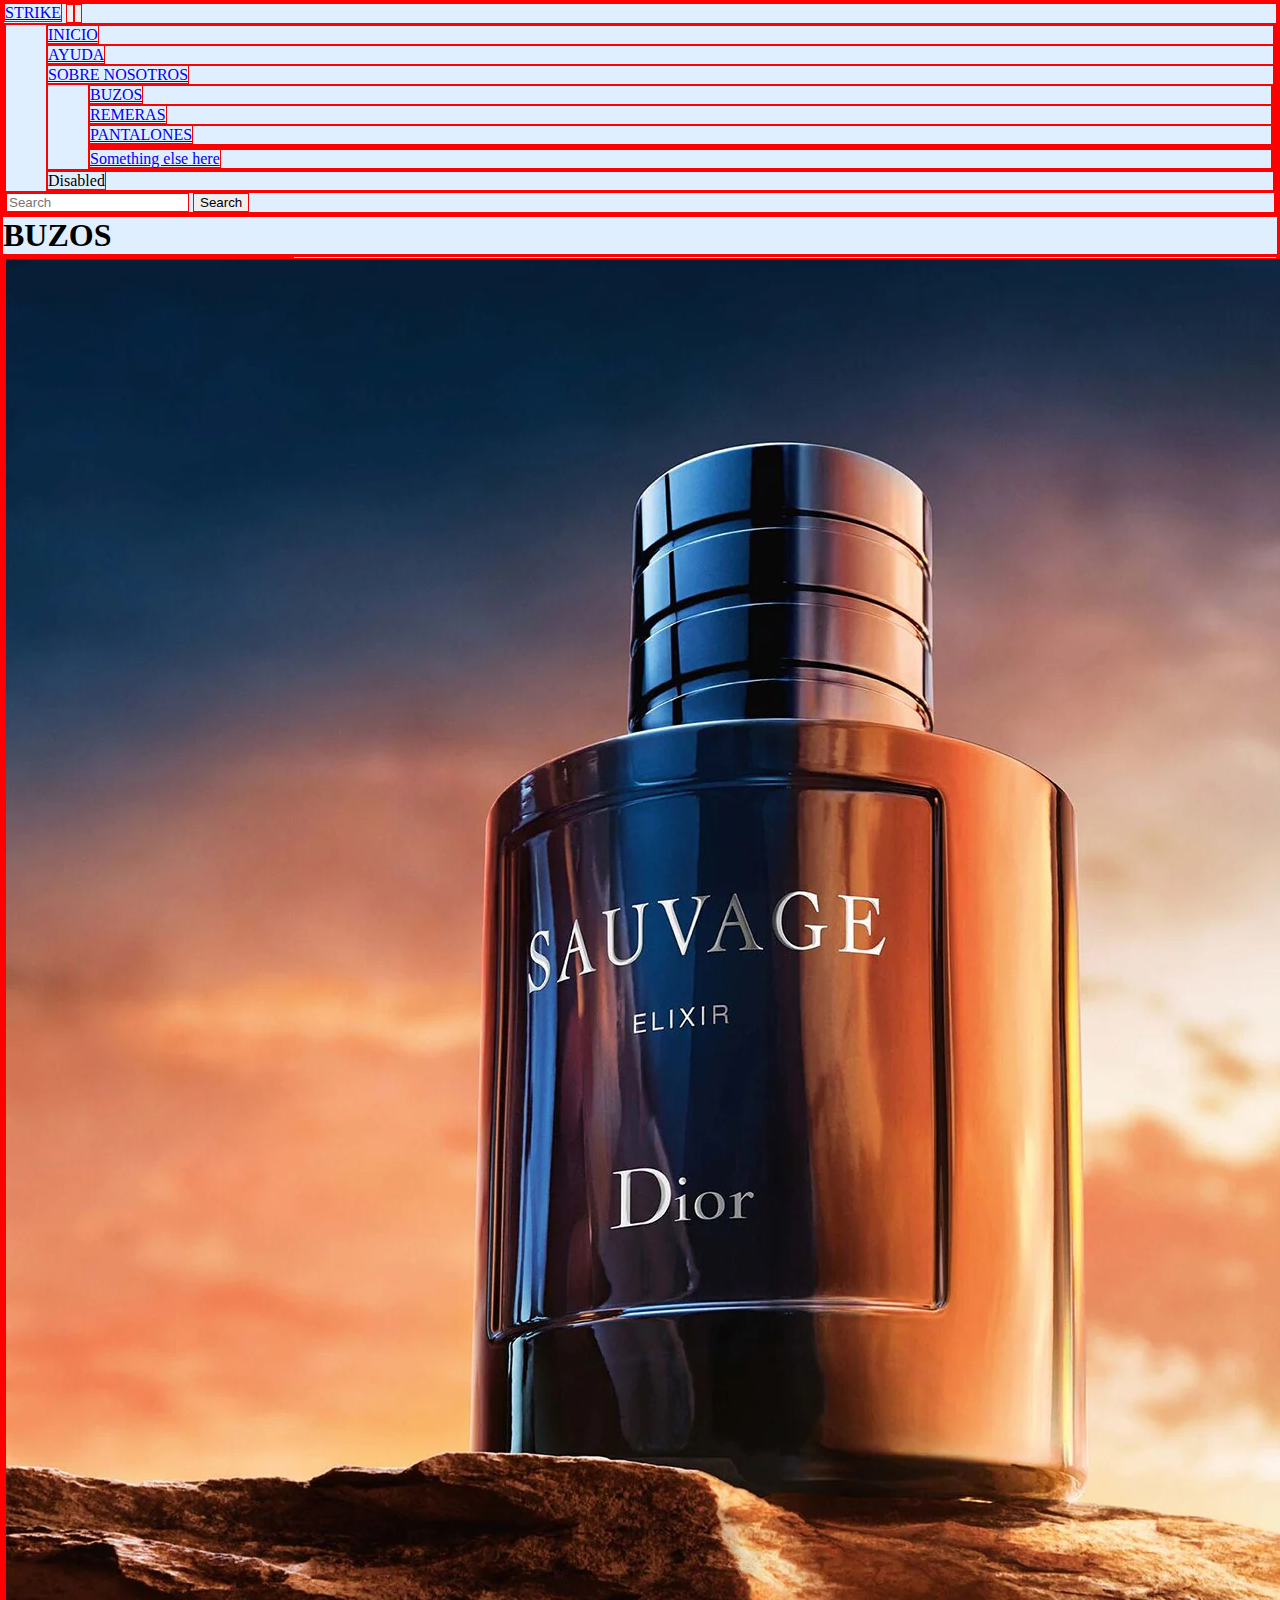
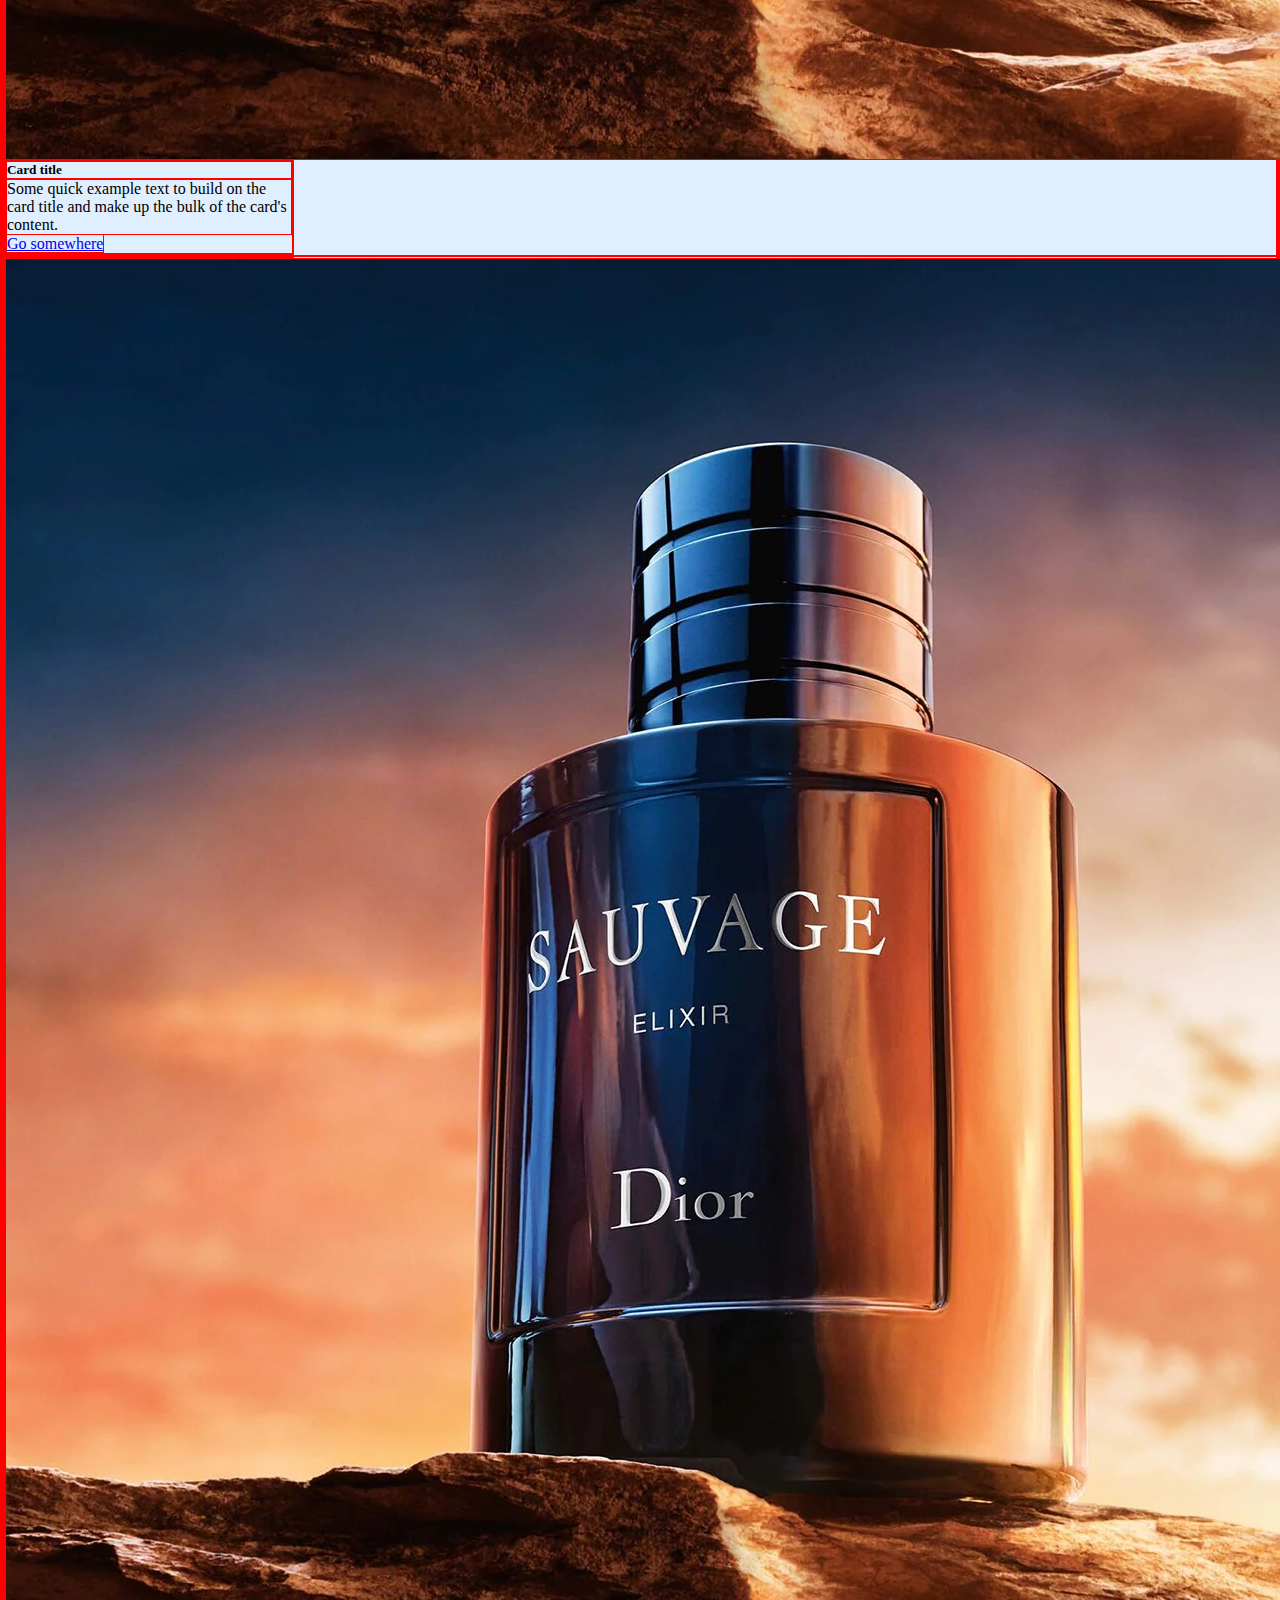
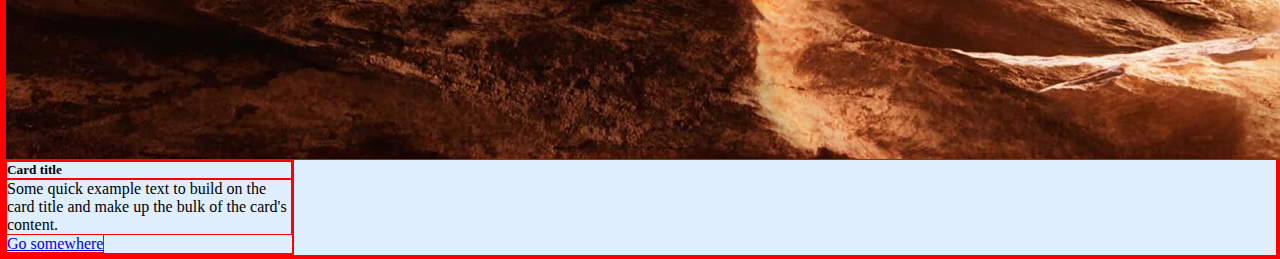
==== BUZOS.html @ 416ebf54 "si" ====
</head>
<!DOCTYPE html>
<html lang="en">
<head>
    <meta charset="UTF-8">
    <meta http-equiv="X-UA-Compatible" content="IE=edge">
    <meta name="viewport" content="width=device-width, initial-scale=1.0">
    <title>MarketService</title>
    <link href="https://cdn.jsdelivr.net/npm/bootstrap@5.3.0-alpha3/dist/css/bootstrap.min.css" rel="stylesheet" integrity="sha384-KK94CHFLLe+nY2dmCWGMq91rCGa5gtU4mk92HdvYe+M/SXH301p5ILy+dN9+nJOZ" crossorigin="anonymous">
    <link rel="stylesheet" href="style.css">
    <link rel="preconnect" href="https://fonts.gstatic.com" crossorigin>
      <script src="myScript.js" defer></script>

</head>

<body>
  <nav class="navbar navbar-expand-lg bg-body-tertiary">
    <div class="container-fluid">
      <a class="navbar-brand" href="#">STRIKE</a>
      <button class="navbar-toggler" type="button" data-bs-toggle="collapse" data-bs-target="#navbarSupportedContent" aria-controls="navbarSupportedContent" aria-expanded="false" aria-label="Toggle navigation">
        <span class="navbar-toggler-icon"></span>
      </button>
      <div class="collapse navbar-collapse" id="navbarSupportedContent">
        <ul class="navbar-nav me-auto mb-2 mb-lg-0">
          <li class="nav-item">
            <a class="nav-link active" aria-current="page" href="./index.html">INICIO</a>
          </li>
          <li class="nav-item">
            <a class="nav-link" href="#">AYUDA</a>
          </li>
          <li class="nav-item dropdown">
            <a class="nav-link dropdown-toggle" href="#" role="button" data-bs-toggle="dropdown" aria-expanded="false">
              SOBRE NOSOTROS
            </a>
            <ul class="dropdown-menu">
              <li><a class="dropdown-item" href="./BUZOS.html">BUZOS</a></li>
              <li><a class="dropdown-item" href="./REMERAS.html">REMERAS</a></li>
              <li><a class="dropdown-item" href="./PANTALONES.html">PANTALONES</a></li>
              <li><hr class="dropdown-divider"></li>
              <li><a class="dropdown-item" href="#">Something else here</a></li>
            </ul>
          </li>
          <li class="nav-item">
            <a class="nav-link disabled">Disabled</a>
          </li>
        </ul>
        <form class="d-flex" role="search">
          <input class="form-control me-2" type="search" placeholder="Search" aria-label="Search">
          <button class="btn btn-outline-success" type="submit">Search</button>
        </form>
      </div>
    </div>
  </nav>

<body>
    <h1>BUZOS</h1>
    <div class="row row-cols-3 ">
      <div class="col-12 col-md-6">
        <div class="card" style="width: 18rem;">
          <img src="./Imagenes_Basura/dior-sauvage.webp" class="card-img-top" alt="...">
          <div class="card-body">
            <h5 class="card-title">Card title</h5>
            <p class="card-text">Some quick example text to build on the card title and make up the bulk of the card's content.</p>
            <a href="#" class="btn btn-primary">Go somewhere</a>
          </div>
        </div>
      </div>
      <div class="col-12 col-md-6">
        <div class="card" style="width: 18rem;">
          <img src="./Imagenes_Basura/dior-sauvage.webp" class="card-img-top" alt="...">
          <div class="card-body">
            <h5 class="card-title">Card title</h5>
            <p class="card-text">Some quick example text to build on the card title and make up the bulk of the card's content.</p>
            <a href="#" class="btn btn-primary">Go somewhere</a>
          </div>
        </div>
      </div>
    
    <script src="https://cdn.jsdelivr.net/npm/bootstrap@5.3.0-alpha3/dist/js/bootstrap.bundle.min.js" integrity="sha384-ENjdO4Dr2bkBIFxQpeoTz1HIcje39Wm4jDKdf19U8gI4ddQ3GYNS7NTKfAdVQSZe" crossorigin="anonymous"></script>

</body>
</html>
---- style.css ----
/*selector {propiedad: selector;valor}


id en html y aca lo paso como #
si la etiqueta html tiene un class le pongo en css

si la etiquetac tiene id pongo #

si la etiqueta tiene class pongo .

padding son margenes particulares (arriba, abajo, derecha, izquirrda
margin me toma todo de margen
*/



*{
  margin: 0;
  list-style: none;
  border: solid red 1px;
  }

  body{
    background-color: rgb(224, 239, 255);
  }


  .carousel-item img {
    max-width: 100%;
    height: auto;
  }

.row_carousel{
  display: flex;
  justify-content: center;
}

.imagenes-secciones{
  max-width: 49vw;


}


.img1{
  width: 700px;
  height: 500px;
}

.quienes-somos{
  display: flex;
  justify-content: center;
  font-size: 4vw;
  font-family: 'Noto Sans', sans-serif;
}

.texto{
  font-size: 1vw;
  max-width: 15vw;
  font-family: 'Noto Sans', sans-serif;

}

.columna_inicio{
  background-color: aliceblue;
  padding: 1%;
  width: 10%;
  margin: 1%;
}

.categorias_inicio{
  display: flex;
  
}

.foto_inicio{
  max-width: 90vw; 
  position: absolute;
}

.quienes-somos{
  font-size: 4vw;
  text-align: center;
  
}

.titulo-1{
  font-size: 1.5vw;
  text-align: center;
  padding-left: 30vw;
  padding-right: 30vw;
}

.container{
   display: flex;
   justify-content: space-between;
}
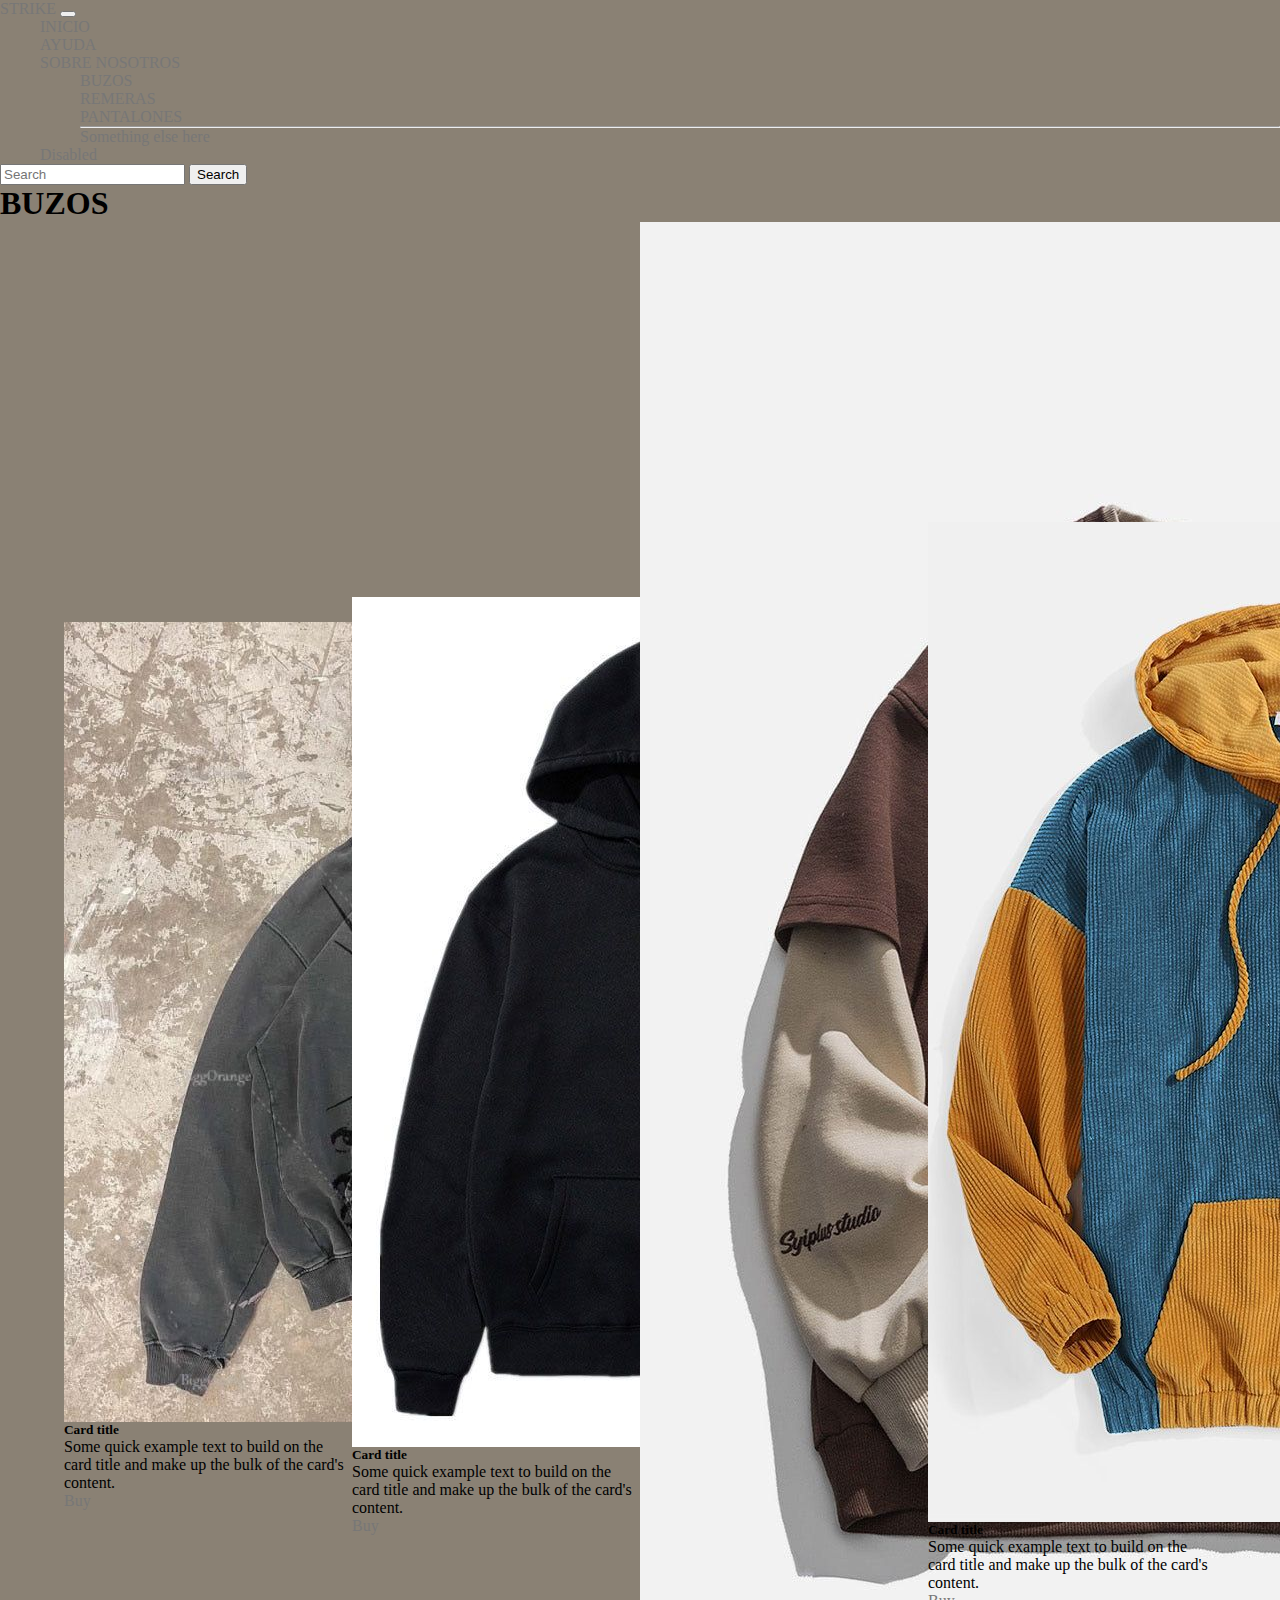
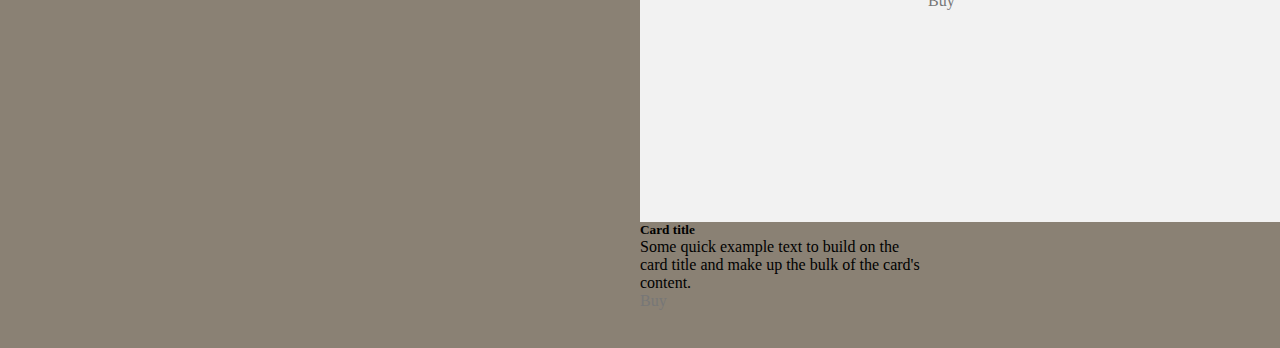
==== commit d2c46c8c: "poco a poco" ====
--- a/BUZOS.html
+++ b/BUZOS.html
@@ -54,28 +54,50 @@
   </nav>
 
 <body>
-    <h1>BUZOS</h1>
+    <h1 class="buzos_titulo">BUZOS</h1>
     <div class="row row-cols-3 ">
       <div class="col-12 col-md-6">
         <div class="card" style="width: 18rem;">
-          <img src="./Imagenes_Basura/dior-sauvage.webp" class="card-img-top" alt="...">
+          <img src="./Imagenes_Basura/_Angel Wings_ Unisex Men Women Streetwear Graphic Hoodie.jpg" class="card-img-top" alt="...">
           <div class="card-body">
             <h5 class="card-title">Card title</h5>
             <p class="card-text">Some quick example text to build on the card title and make up the bulk of the card's content.</p>
-            <a href="#" class="btn btn-primary">Go somewhere</a>
+            <a href="#" class="btn btn-primary">Buy</a>
           </div>
         </div>
       </div>
       <div class="col-12 col-md-6">
         <div class="card" style="width: 18rem;">
-          <img src="./Imagenes_Basura/dior-sauvage.webp" class="card-img-top" alt="...">
+          <img src="./Imagenes_Basura/Jinquedai  Hot Sale Fashion Creativity Design Skeleton Graphic Print Hoodie Men Women Fleece Cotton Hoodies Man Hip Hop Style Sweatshirt - Blue _ S.jpg" class="card-img-top" alt="...">
           <div class="card-body">
             <h5 class="card-title">Card title</h5>
             <p class="card-text">Some quick example text to build on the card title and make up the bulk of the card's content.</p>
-            <a href="#" class="btn btn-primary">Go somewhere</a>
+            <a href="#" class="btn btn-primary">Buy</a>
           </div>
         </div>
       </div>
+
+
+        <div class="col-12 col-md-6">
+          <div class="card" style="width: 18rem;">
+            <img src="./Imagenes_Basura/TALISHKO™ - Flocked Letter Panel Sweatshirt - Brown _ XL.jpg" class="card-img-top" alt="...">
+            <div class="card-body">
+              <h5 class="card-title">Card title</h5>
+              <p class="card-text">Some quick example text to build on the card title and make up the bulk of the card's content.</p>
+              <a href="#" class="btn btn-primary">Buy</a>
+            </div>
+          </div>
+        </div>
+        <div class="col-12 col-md-6">
+          <div class="card" style="width: 18rem;">
+            <img src="./Imagenes_Basura/Mens Corduroy Contrast Patchwork Casual Drawstring Elastic Hem Hoodies With Kangaroo Pocket.jpg" class="card-img-top" alt="...">
+            <div class="card-body">
+              <h5 class="card-title">Card title</h5>
+              <p class="card-text">Some quick example text to build on the card title and make up the bulk of the card's content.</p>
+              <a href="#" class="btn btn-primary">Buy</a>
+            </div>
+          </div>
+        </div>
     
     <script src="https://cdn.jsdelivr.net/npm/bootstrap@5.3.0-alpha3/dist/js/bootstrap.bundle.min.js" integrity="sha384-ENjdO4Dr2bkBIFxQpeoTz1HIcje39Wm4jDKdf19U8gI4ddQ3GYNS7NTKfAdVQSZe" crossorigin="anonymous"></script>
 
--- a/style.css
+++ b/style.css
@@ -17,22 +17,41 @@
 *{
   margin: 0;
   list-style: none;
-  border: solid red 1px;
+  
+  }
+
+  .card{
+    margin-bottom: 3vw;
+
+  }
+
+  .row {
+    display: flex;
+    justify-content: center; /* Centra horizontalmente los contenedores */
+    align-items: center; /* Centra verticalmente los contenedores */
+  }
+
+  .col-12 {
+    display: flex;
+    justify-content: center; /* Centra horizontalmente el contenido */
+    align-items: center; /* Centra verticalmente el contenido */
   }
 
   body{
-    background-color: rgb(224, 239, 255);
+    background-color: rgb(138, 129, 116);
   }
 
 
   .carousel-item img {
     max-width: 100%;
     height: auto;
+    border: solid rgb(0, 0, 0) 2px;
   }
 
 .row_carousel{
   display: flex;
   justify-content: center;
+ 
 }
 
 .imagenes-secciones{
@@ -96,3 +115,86 @@
    justify-content: space-between;
 }
 
+.buzos_titulo{
+
+}
+
+#footer{
+  box-sizing: border-box;
+  width: 100%;
+  height: 45vh;
+  background-color: #181818;
+  box-shadow: 0px -5px 20px gray;
+  font-family: 'Work Sans', sans-serif; 
+}
+  .footer-container{
+      box-sizing: border-box;
+      display: flex;
+      width: 73%;
+      margin: auto;
+      height: 100%;
+  }   
+      .row-1{
+          box-sizing: border-box;
+          display: flex;
+          flex-direction: column;
+          background-color: #181818;
+          width: 25%;
+          font-size: 140%; 
+          margin-top: 3%;
+          margin-bottom: 3%;
+          overflow: hidden;
+      }
+          .logo-footer {
+              box-sizing: border-box;
+              height: 33.3%;
+              background: url(Imagenes/Logo\ libor\ nuevo.png);
+              background-size: contain;
+              background-repeat: no-repeat;
+              background-position: center;
+          }
+          .info-footer {
+              box-sizing: border-box;
+              height: fit-content;
+              margin-top: 5%;
+              letter-spacing: 1px;
+              line-height: 1.5;
+          }
+                  a {
+                      text-decoration: none;
+                      color: #777777;
+                  }
+      .row-2{
+          box-sizing: border-box;
+          width: 75%;
+          display: flex;
+          overflow-y: hidden;
+          margin-top: 3%;
+          margin-bottom: 3%;
+      }
+          .footer-row-2-espacio{
+              box-sizing: border-box;
+              width: 33.3%;
+          }
+          .footer-row-2-info{
+              
+              box-sizing: border-box;
+              width: 33.3%;
+              overflow-y: auto;
+          }
+              .footer-row-2-info-titulo{
+                  
+                  box-sizing: border-box;
+                  font-size: 140%;
+                  letter-spacing: 1px;
+                  line-height: 1.5;
+                  color: lightgrey;
+              }
+              .footer-row-2-info-menu{
+                  
+                  box-sizing: border-box;
+                  font-size: 140%;
+                  letter-spacing: 1px;
+                  line-height: 1.5;
+                  color: #777777;
+              }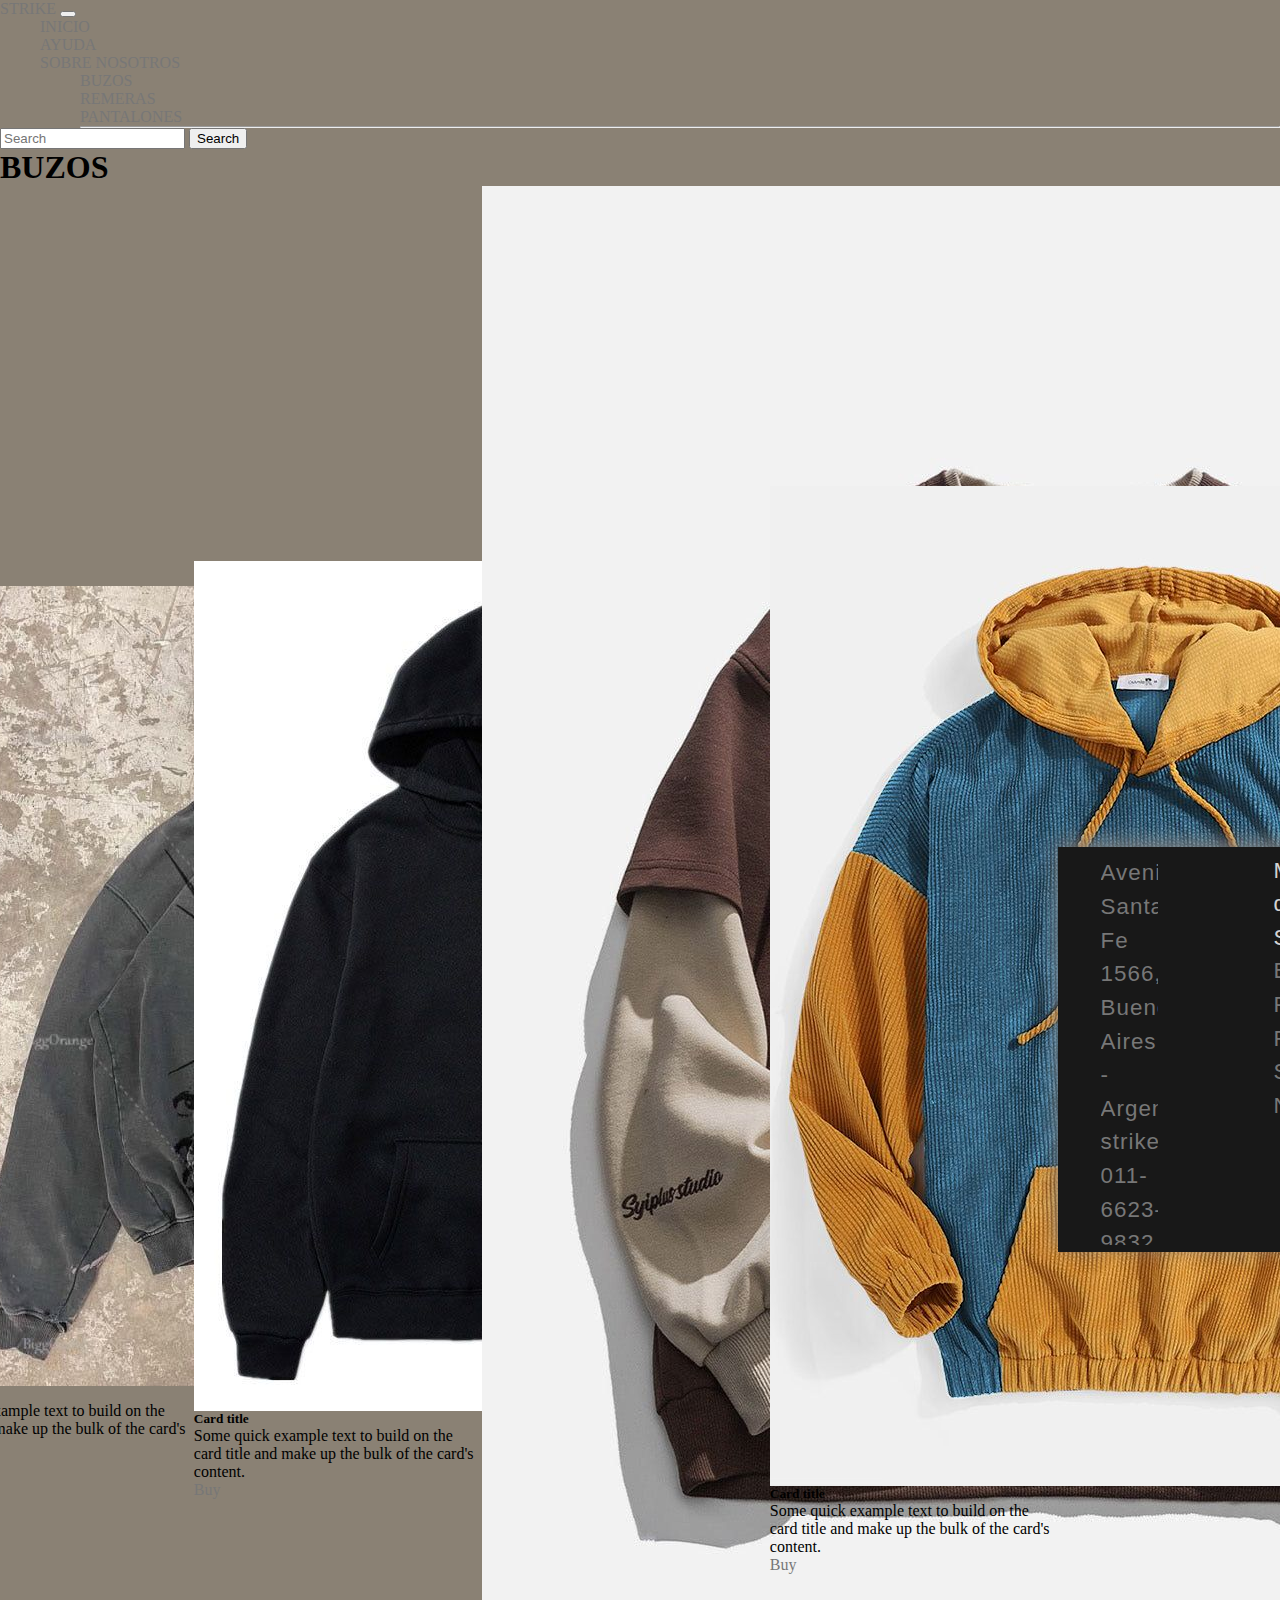
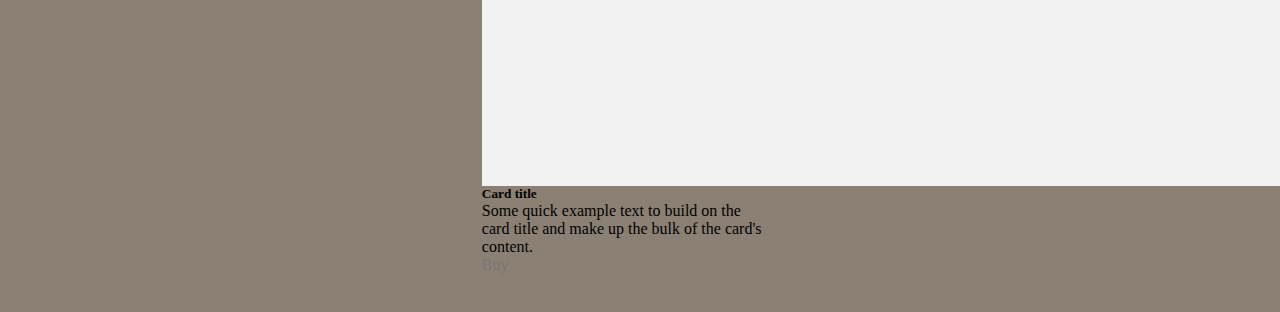
==== commit 2a2fbba5: "otra vez" ====
--- a/BUZOS.html
+++ b/BUZOS.html
@@ -17,7 +17,7 @@
 <body>
   <nav class="navbar navbar-expand-lg bg-body-tertiary">
     <div class="container-fluid">
-      <a class="navbar-brand" href="#">STRIKE</a>
+      <a class="navbar-brand" href="./index.html">STRIKE</a>
       <button class="navbar-toggler" type="button" data-bs-toggle="collapse" data-bs-target="#navbarSupportedContent" aria-controls="navbarSupportedContent" aria-expanded="false" aria-label="Toggle navigation">
         <span class="navbar-toggler-icon"></span>
       </button>
@@ -38,11 +38,10 @@
               <li><a class="dropdown-item" href="./REMERAS.html">REMERAS</a></li>
               <li><a class="dropdown-item" href="./PANTALONES.html">PANTALONES</a></li>
               <li><hr class="dropdown-divider"></li>
-              <li><a class="dropdown-item" href="#">Something else here</a></li>
             </ul>
           </li>
           <li class="nav-item">
-            <a class="nav-link disabled">Disabled</a>
+            <a class="nav-link disabled"></a>
           </li>
         </ul>
         <form class="d-flex" role="search">
@@ -102,4 +101,42 @@
     <script src="https://cdn.jsdelivr.net/npm/bootstrap@5.3.0-alpha3/dist/js/bootstrap.bundle.min.js" integrity="sha384-ENjdO4Dr2bkBIFxQpeoTz1HIcje39Wm4jDKdf19U8gI4ddQ3GYNS7NTKfAdVQSZe" crossorigin="anonymous"></script>
 
 </body>
+
+<!--FOOTER-->
+<div id="footer">
+  <div class="footer-container">
+      <div class="row-1">
+          <div class="logo-footer"></div>
+          <div class="info-footer">
+          <a href="https://www.google.com.ar/maps/place/ITBA+Sede+Rectorado/@-34.6417149,-58.4089657,17z/data=!3m1!4b1!4m6!3m5!1s0x95a335326563a44b:0x687ed059ee29af95!8m2!3d-34.6417149!4d-58.4063908!16zL20vMDlndDI3" target="_blank">
+           Avenida Santa Fe 1566,
+          <br> 
+          Buenos Aires - Argentina
+          </a>
+          <a href="">
+              strike@gmail.com<br>
+          </a>
+          <a href="https://wa.me/011-6623-9832" target="_blank">
+              011-6623-9832
+          </a>
+          </div>
+      </div>
+      <div class="row-2">
+          <div class="footer-row-2-espacio"></div>
+          <div class="footer-row-2-espacio"></div>
+          <div class="footer-row-2-info">
+              <div class="footer-row-2-info-titulo">
+                  Mapa del Sitio
+              </div>
+              <div class="footer-row-2-info-menu">
+                  <a href="./BUZOS.html">Buzos</a><br>
+                  <a href="./PANTALONES.html">Pantalones</a><br>
+                  <a href="./REMERAS.html">Remeras</a><br>
+                  <a href="./index.html">Sobre Nosotros</a><br>
+                  
+              </div>
+          </div>
+      </div>
+  </div>   
+</div>
 </html>--- a/style.css
+++ b/style.css
@@ -134,67 +134,76 @@
       margin: auto;
       height: 100%;
   }   
-      .row-1{
-          box-sizing: border-box;
-          display: flex;
-          flex-direction: column;
-          background-color: #181818;
-          width: 25%;
-          font-size: 140%; 
-          margin-top: 3%;
-          margin-bottom: 3%;
-          overflow: hidden;
-      }
-          .logo-footer {
-              box-sizing: border-box;
-              height: 33.3%;
-              background: url(Imagenes/Logo\ libor\ nuevo.png);
-              background-size: contain;
-              background-repeat: no-repeat;
-              background-position: center;
+.row-1{
+  box-sizing: border-box;
+  display: flex;
+  flex-direction: column;
+  background-color: #181818;
+  width: 25%;
+  font-size: 140%; 
+  margin-top: 3%;
+  margin-bottom: 3%;
+  overflow: hidden;
+}
+  .logo-footer {
+      box-sizing: border-box;
+      height: 33.3%;
+      background: url(Imagenes/Logo\ libor\ nuevo.png);
+      background-size: contain;
+      background-repeat: no-repeat;
+      background-position: center;
+  }
+  .info-footer {
+      box-sizing: border-box;
+      height: fit-content;
+      margin-top: 5%;
+      letter-spacing: 1px;
+      line-height: 1.5;
+  }
+          a {
+              text-decoration: none;
+              color: #777777;
           }
-          .info-footer {
-              box-sizing: border-box;
-              height: fit-content;
-              margin-top: 5%;
-              letter-spacing: 1px;
-              line-height: 1.5;
-          }
-                  a {
-                      text-decoration: none;
-                      color: #777777;
-                  }
-      .row-2{
-          box-sizing: border-box;
-          width: 75%;
-          display: flex;
-          overflow-y: hidden;
-          margin-top: 3%;
-          margin-bottom: 3%;
-      }
-          .footer-row-2-espacio{
-              box-sizing: border-box;
-              width: 33.3%;
-          }
-          .footer-row-2-info{
-              
-              box-sizing: border-box;
-              width: 33.3%;
-              overflow-y: auto;
-          }
-              .footer-row-2-info-titulo{
-                  
-                  box-sizing: border-box;
-                  font-size: 140%;
-                  letter-spacing: 1px;
-                  line-height: 1.5;
-                  color: lightgrey;
-              }
-              .footer-row-2-info-menu{
-                  
-                  box-sizing: border-box;
-                  font-size: 140%;
-                  letter-spacing: 1px;
-                  line-height: 1.5;
-                  color: #777777;
-              }+.row-2{
+  box-sizing: border-box;
+  width: 75%;
+  display: flex;
+  overflow-y: hidden;
+  margin-top: 3%;
+  margin-bottom: 3%;
+}
+  .footer-row-2-espacio{
+      box-sizing: border-box;
+      width: 33.3%;
+  }
+  .footer-row-2-info{
+      
+      box-sizing: border-box;
+      width: 33.3%;
+      overflow-y: auto;
+  }
+.footer-row-2-info-titulo{
+    
+    box-sizing: border-box;
+    font-size: 140%;
+    letter-spacing: 1px;
+    line-height: 1.5;
+    color: lightgrey;
+}
+.footer-row-2-info-menu{
+    
+    box-sizing: border-box;
+    font-size: 140%;
+    letter-spacing: 1px;
+    line-height: 1.5;
+    color: #777777;
+}
+
+#contador {
+  border: 1px solid #390d0d;
+  background-color: #767061;
+  padding: 10px;
+  border-radius: 5px;
+  font-size: 18px;
+  text-align: center;}
+  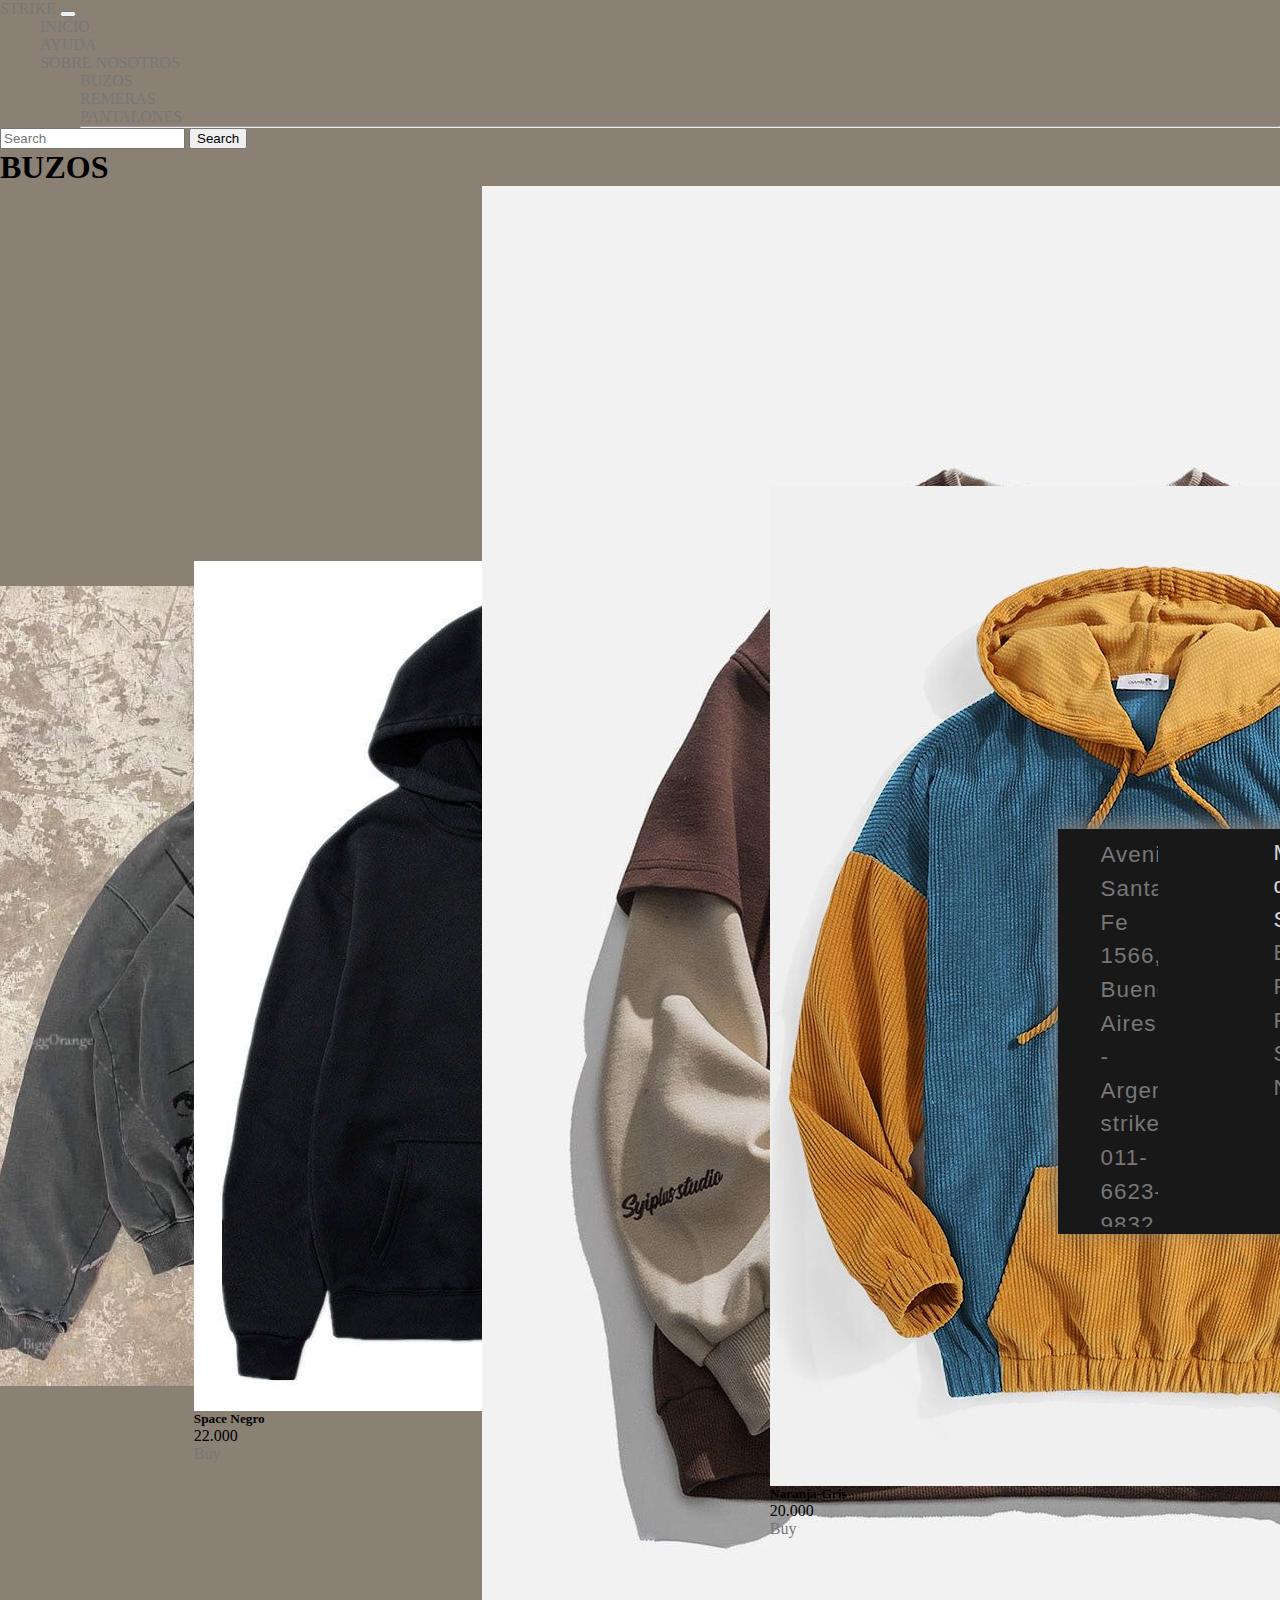
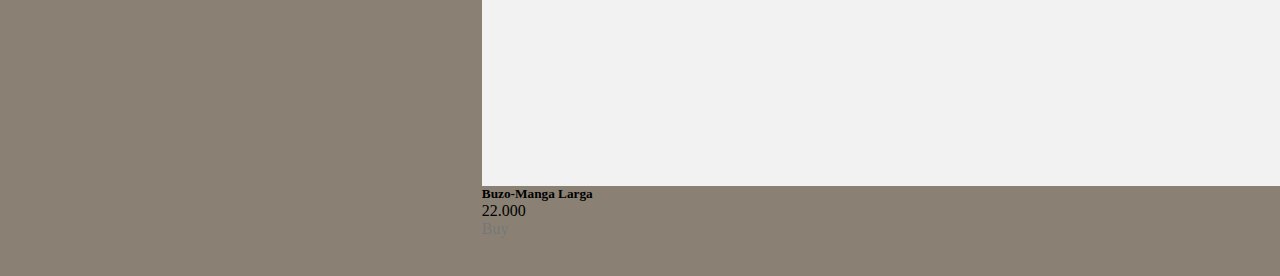
==== commit 3ab021a1: "si" ====
--- a/BUZOS.html
+++ b/BUZOS.html
@@ -59,8 +59,8 @@
         <div class="card" style="width: 18rem;">
           <img src="./Imagenes_Basura/_Angel Wings_ Unisex Men Women Streetwear Graphic Hoodie.jpg" class="card-img-top" alt="...">
           <div class="card-body">
-            <h5 class="card-title">Card title</h5>
-            <p class="card-text">Some quick example text to build on the card title and make up the bulk of the card's content.</p>
+            <h5 class="card-title">Gris Corto</h5>
+            <p class="card-text">18.000</p>
             <a href="#" class="btn btn-primary">Buy</a>
           </div>
         </div>
@@ -69,8 +69,8 @@
         <div class="card" style="width: 18rem;">
           <img src="./Imagenes_Basura/Jinquedai  Hot Sale Fashion Creativity Design Skeleton Graphic Print Hoodie Men Women Fleece Cotton Hoodies Man Hip Hop Style Sweatshirt - Blue _ S.jpg" class="card-img-top" alt="...">
           <div class="card-body">
-            <h5 class="card-title">Card title</h5>
-            <p class="card-text">Some quick example text to build on the card title and make up the bulk of the card's content.</p>
+            <h5 class="card-title">Space Negro</h5>
+            <p class="card-text">22.000</p>
             <a href="#" class="btn btn-primary">Buy</a>
           </div>
         </div>
@@ -81,8 +81,8 @@
           <div class="card" style="width: 18rem;">
             <img src="./Imagenes_Basura/TALISHKO™ - Flocked Letter Panel Sweatshirt - Brown _ XL.jpg" class="card-img-top" alt="...">
             <div class="card-body">
-              <h5 class="card-title">Card title</h5>
-              <p class="card-text">Some quick example text to build on the card title and make up the bulk of the card's content.</p>
+              <h5 class="card-title">Buzo-Manga Larga</h5>
+              <p class="card-text">22.000</p>
               <a href="#" class="btn btn-primary">Buy</a>
             </div>
           </div>
@@ -91,8 +91,8 @@
           <div class="card" style="width: 18rem;">
             <img src="./Imagenes_Basura/Mens Corduroy Contrast Patchwork Casual Drawstring Elastic Hem Hoodies With Kangaroo Pocket.jpg" class="card-img-top" alt="...">
             <div class="card-body">
-              <h5 class="card-title">Card title</h5>
-              <p class="card-text">Some quick example text to build on the card title and make up the bulk of the card's content.</p>
+              <h5 class="card-title">Naranja-Gris</h5>
+              <p class="card-text">20.000</p>
               <a href="#" class="btn btn-primary">Buy</a>
             </div>
           </div>
--- a/style.css
+++ b/style.css
@@ -17,6 +17,7 @@
 *{
   margin: 0;
   list-style: none;
+
   
   }
 
@@ -70,7 +71,9 @@
   display: flex;
   justify-content: center;
   font-size: 4vw;
-  font-family: 'Noto Sans', sans-serif;
+
+  font-family: 'Roboto', sans-serif;
+
 }
 
 .texto{
@@ -108,6 +111,8 @@
   text-align: center;
   padding-left: 30vw;
   padding-right: 30vw;
+  padding-top: 2vw;
+  padding-bottom: 2vw;
 }
 
 .container{
@@ -199,11 +204,56 @@
     color: #777777;
 }
 
+
 #contador {
   border: 1px solid #390d0d;
   background-color: #767061;
   padding: 10px;
   border-radius: 5px;
   font-size: 18px;
-  text-align: center;}
+  text-align: center;
+margin-bottom: 2vw;
+margin-left: 25vw;
+margin-right: 25vw;}
+  
+.contador_hoodie{
+align-content: center;
+display: flex;
+justify-content: center;
+margin-top: 3vw;
+}
+
+.image-container {
+  display: flex;
+  justify-content: center;
+  align-items: center;
+  margin-bottom: 20px;;
+}
+
+
+
+.image-container img {
+  max-width: 30%;
+  height: auto;
+}
+
+@media screen and (max-width: 600px) {
+  .image-container {
+    flex-direction: column;
+    max-width: 300px;
+  }
+}
+
+.imagen1{
+  margin: 2vw;
+}
+.imagen2{
+  margin: 2vw;
+}
+
+
+.linea-horizontal {
+  border-top: 0.5vw solid black;
+  margin: 20px 0;}
+
   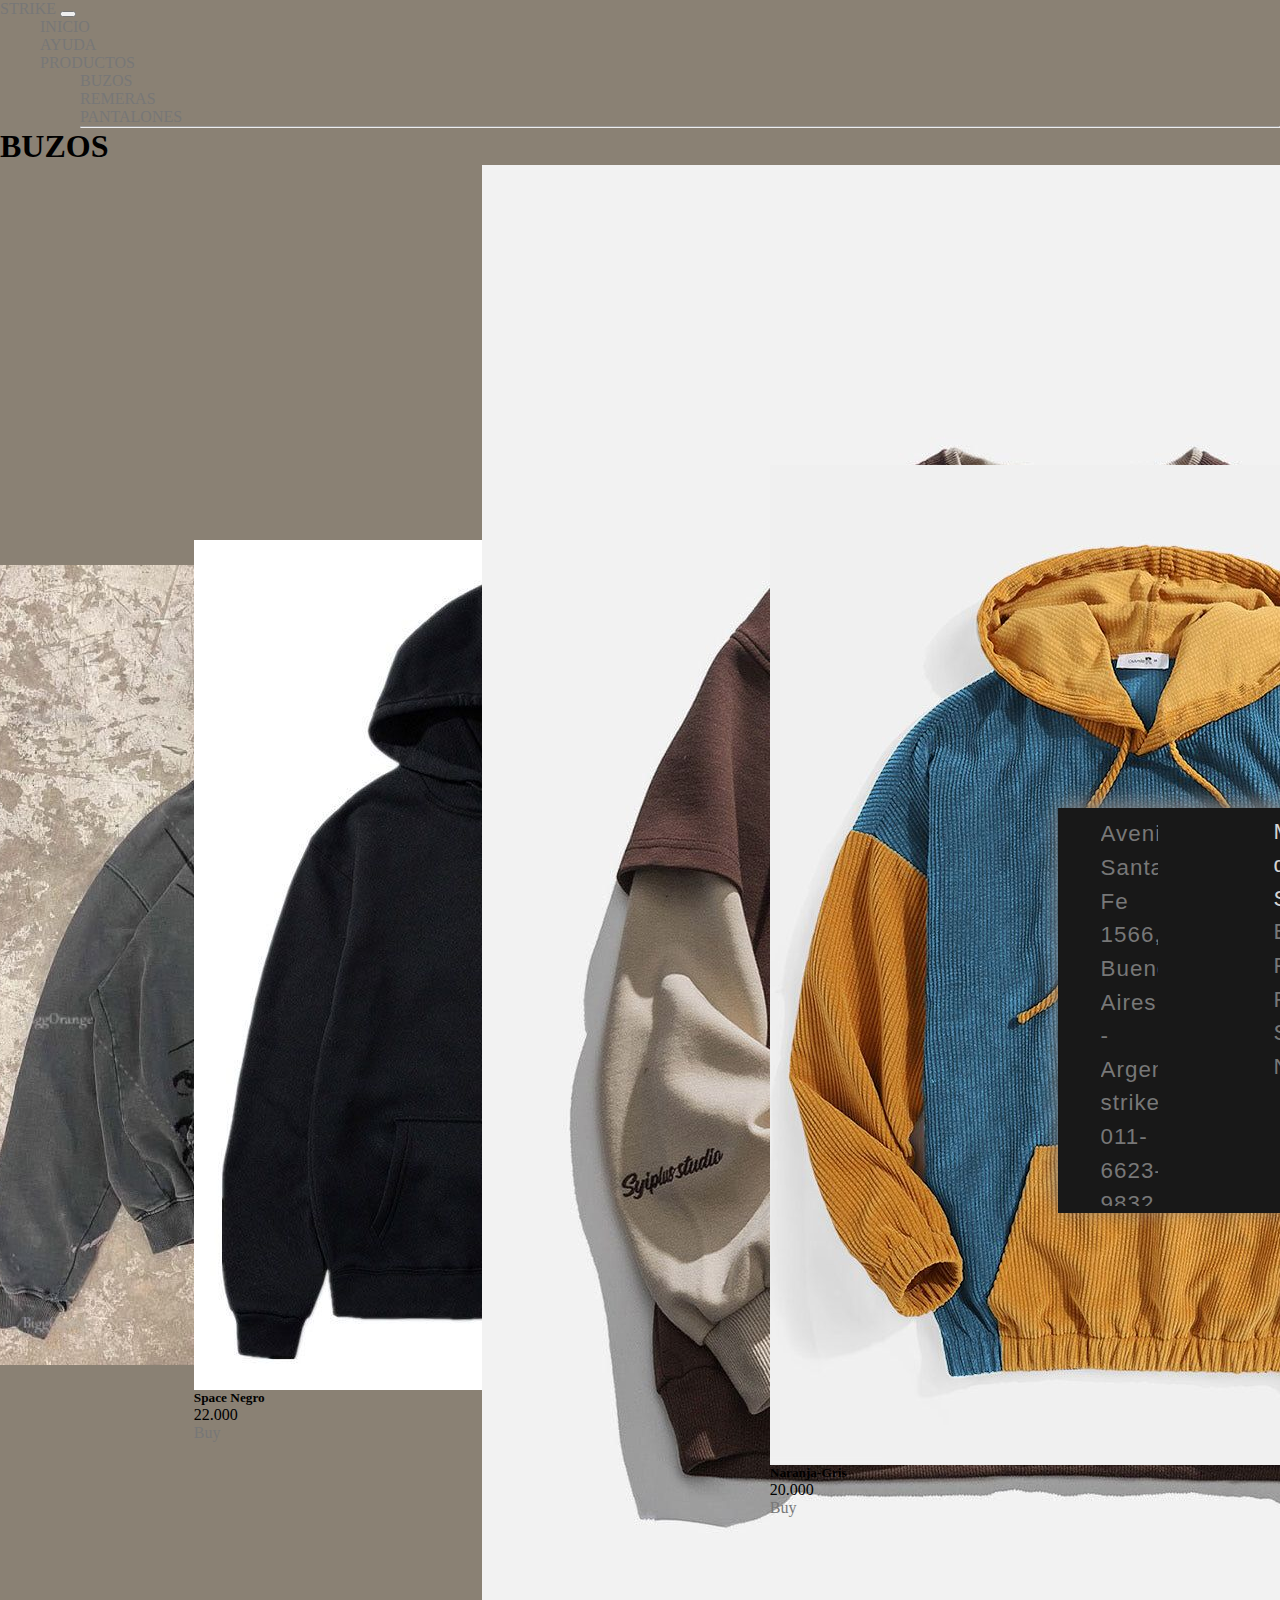
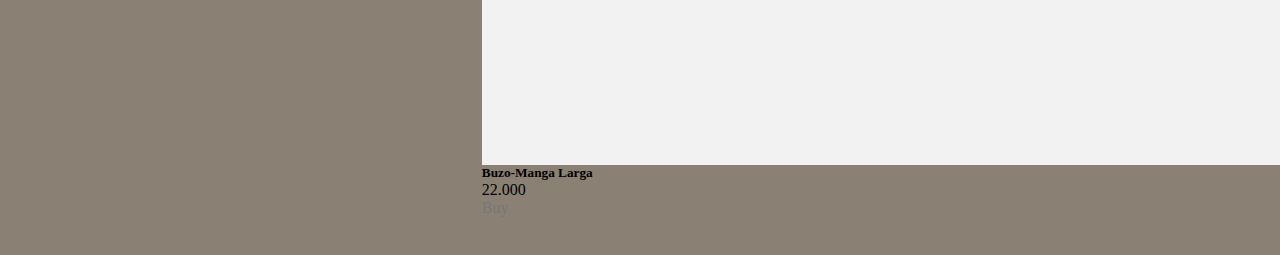
==== commit 5ba6dd87: "si" ====
--- a/BUZOS.html
+++ b/BUZOS.html
@@ -31,7 +31,7 @@
           </li>
           <li class="nav-item dropdown">
             <a class="nav-link dropdown-toggle" href="#" role="button" data-bs-toggle="dropdown" aria-expanded="false">
-              SOBRE NOSOTROS
+              PRODUCTOS
             </a>
             <ul class="dropdown-menu">
               <li><a class="dropdown-item" href="./BUZOS.html">BUZOS</a></li>
@@ -44,10 +44,6 @@
             <a class="nav-link disabled"></a>
           </li>
         </ul>
-        <form class="d-flex" role="search">
-          <input class="form-control me-2" type="search" placeholder="Search" aria-label="Search">
-          <button class="btn btn-outline-success" type="submit">Search</button>
-        </form>
       </div>
     </div>
   </nav>
--- a/style.css
+++ b/style.css
@@ -205,6 +205,7 @@
 }
 
 
+
 #contador {
   border: 1px solid #390d0d;
   background-color: #767061;
@@ -227,28 +228,26 @@
   display: flex;
   justify-content: center;
   align-items: center;
-  margin-bottom: 20px;;
-}
-
-
+  flex-wrap: wrap;
+}
+
+.image-container a {
+  flex-basis: 50%;
+  text-align: center;
+}
 
 .image-container img {
-  max-width: 30%;
+  max-width: 60%;
   height: auto;
-}
-
-@media screen and (max-width: 600px) {
-  .image-container {
-    flex-direction: column;
-    max-width: 300px;
-  }
-}
+  margin-bottom: 10px;
+}
+
 
 .imagen1{
-  margin: 2vw;
+  margin: 1vw;
 }
 .imagen2{
-  margin: 2vw;
+  margin: 1vw;
 }
 
 
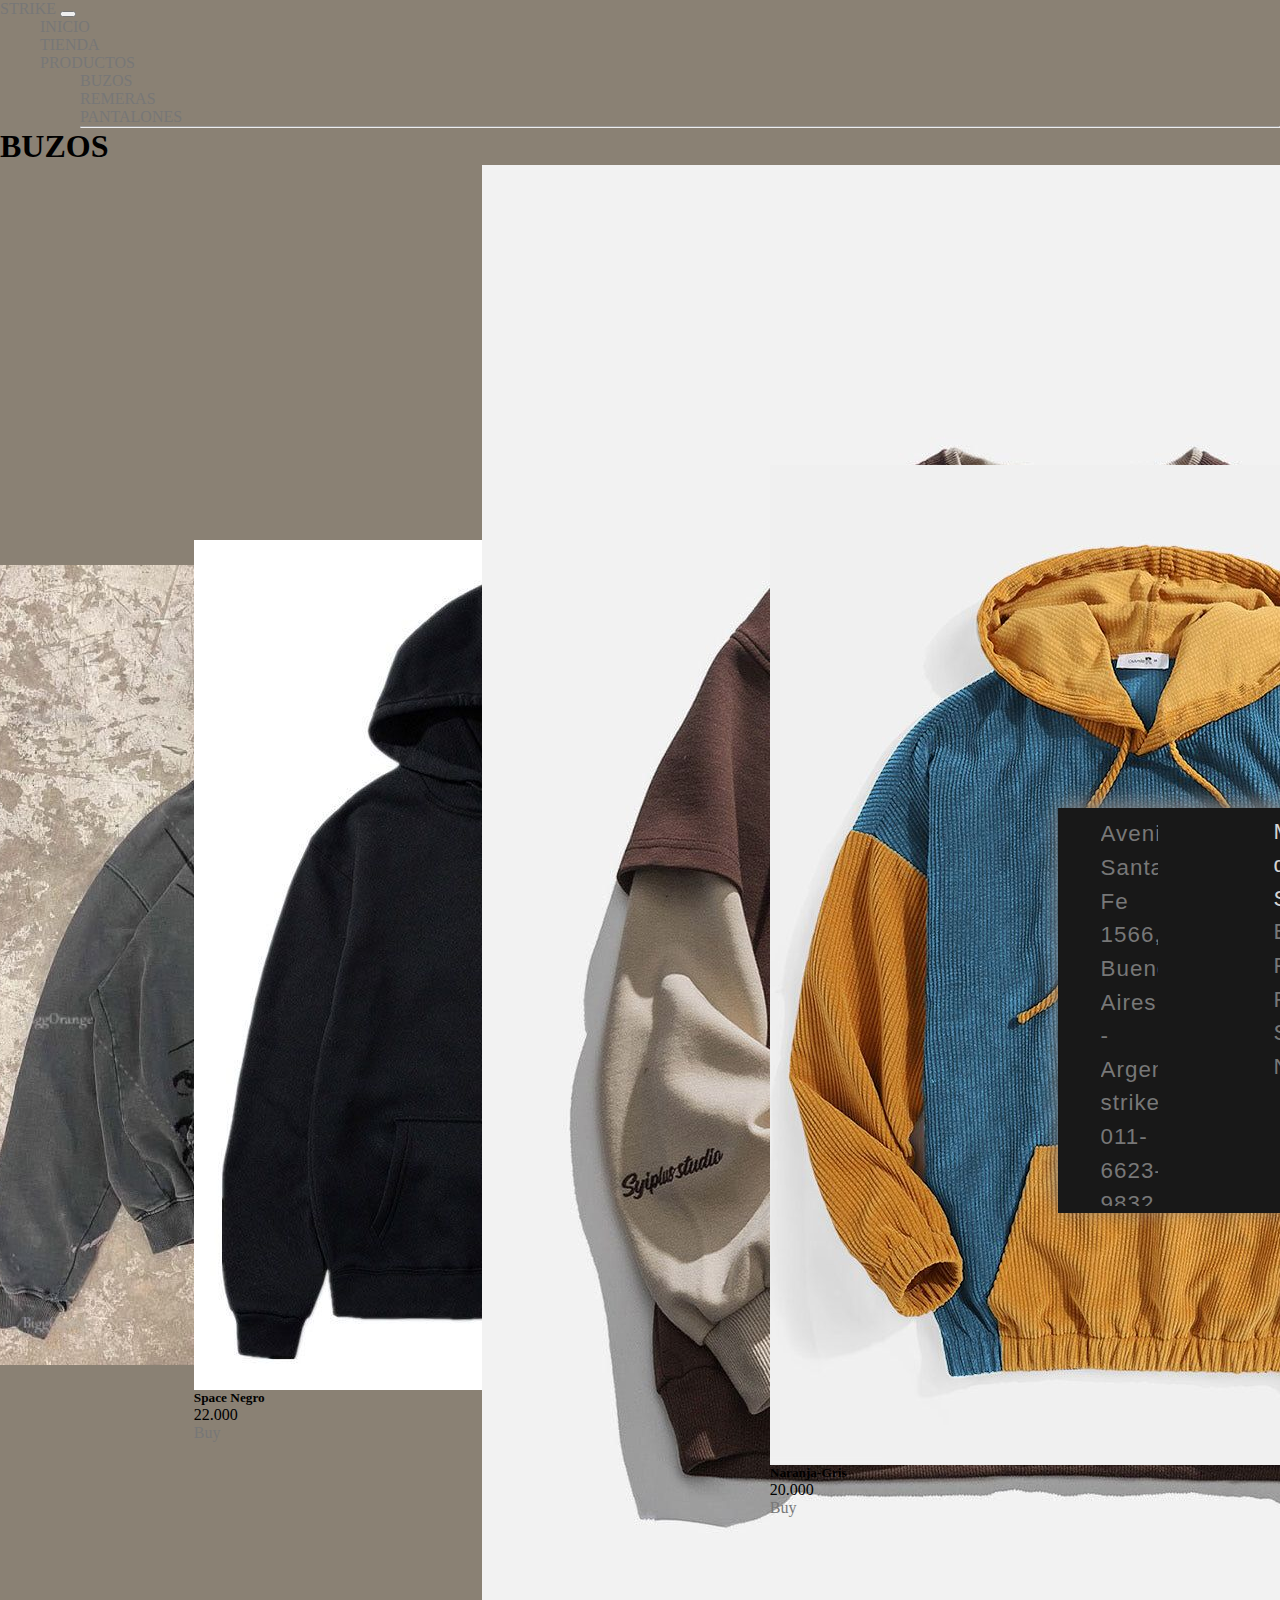
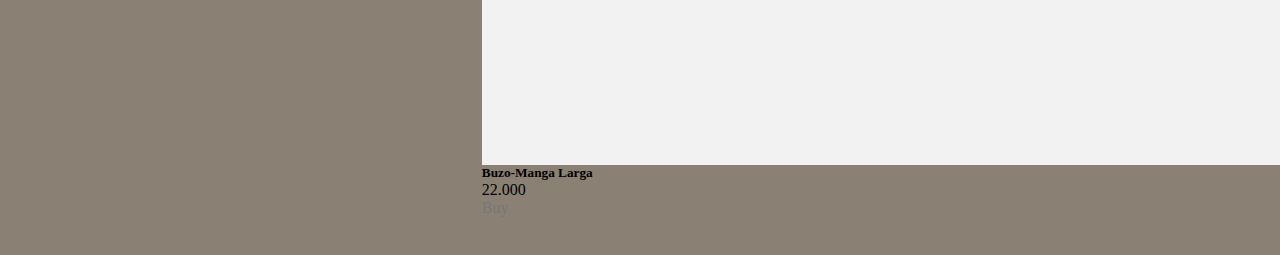
==== commit f338d27c: "si" ====
--- a/BUZOS.html
+++ b/BUZOS.html
@@ -27,8 +27,8 @@
             <a class="nav-link active" aria-current="page" href="./index.html">INICIO</a>
           </li>
           <li class="nav-item">
-            <a class="nav-link" href="#">AYUDA</a>
           </li>
+          <a class="nav-link" href="./TIENDA.html">TIENDA</a>
           <li class="nav-item dropdown">
             <a class="nav-link dropdown-toggle" href="#" role="button" data-bs-toggle="dropdown" aria-expanded="false">
               PRODUCTOS
--- a/style.css
+++ b/style.css
@@ -25,6 +25,7 @@
     margin-bottom: 3vw;
 
   }
+
 
   .row {
     display: flex;
@@ -38,6 +39,8 @@
     align-items: center; /* Centra verticalmente el contenido */
   }
 
+
+  
   body{
     background-color: rgb(138, 129, 116);
   }
@@ -107,7 +110,7 @@
 }
 
 .titulo-1{
-  font-size: 1.5vw;
+  font-size: 2vw;
   text-align: center;
   padding-left: 30vw;
   padding-right: 30vw;
@@ -123,6 +126,7 @@
 .buzos_titulo{
 
 }
+
 
 #footer{
   box-sizing: border-box;
@@ -211,7 +215,7 @@
   background-color: #767061;
   padding: 10px;
   border-radius: 5px;
-  font-size: 18px;
+  font-size: 2vw;
   text-align: center;
 margin-bottom: 2vw;
 margin-left: 25vw;
@@ -222,6 +226,11 @@
 display: flex;
 justify-content: center;
 margin-top: 3vw;
+font-size: 3vw;
+}
+
+.queres_ser{
+  font-size: 3vw;
 }
 
 .image-container {
@@ -255,4 +264,3 @@
   border-top: 0.5vw solid black;
   margin: 20px 0;}
 
-  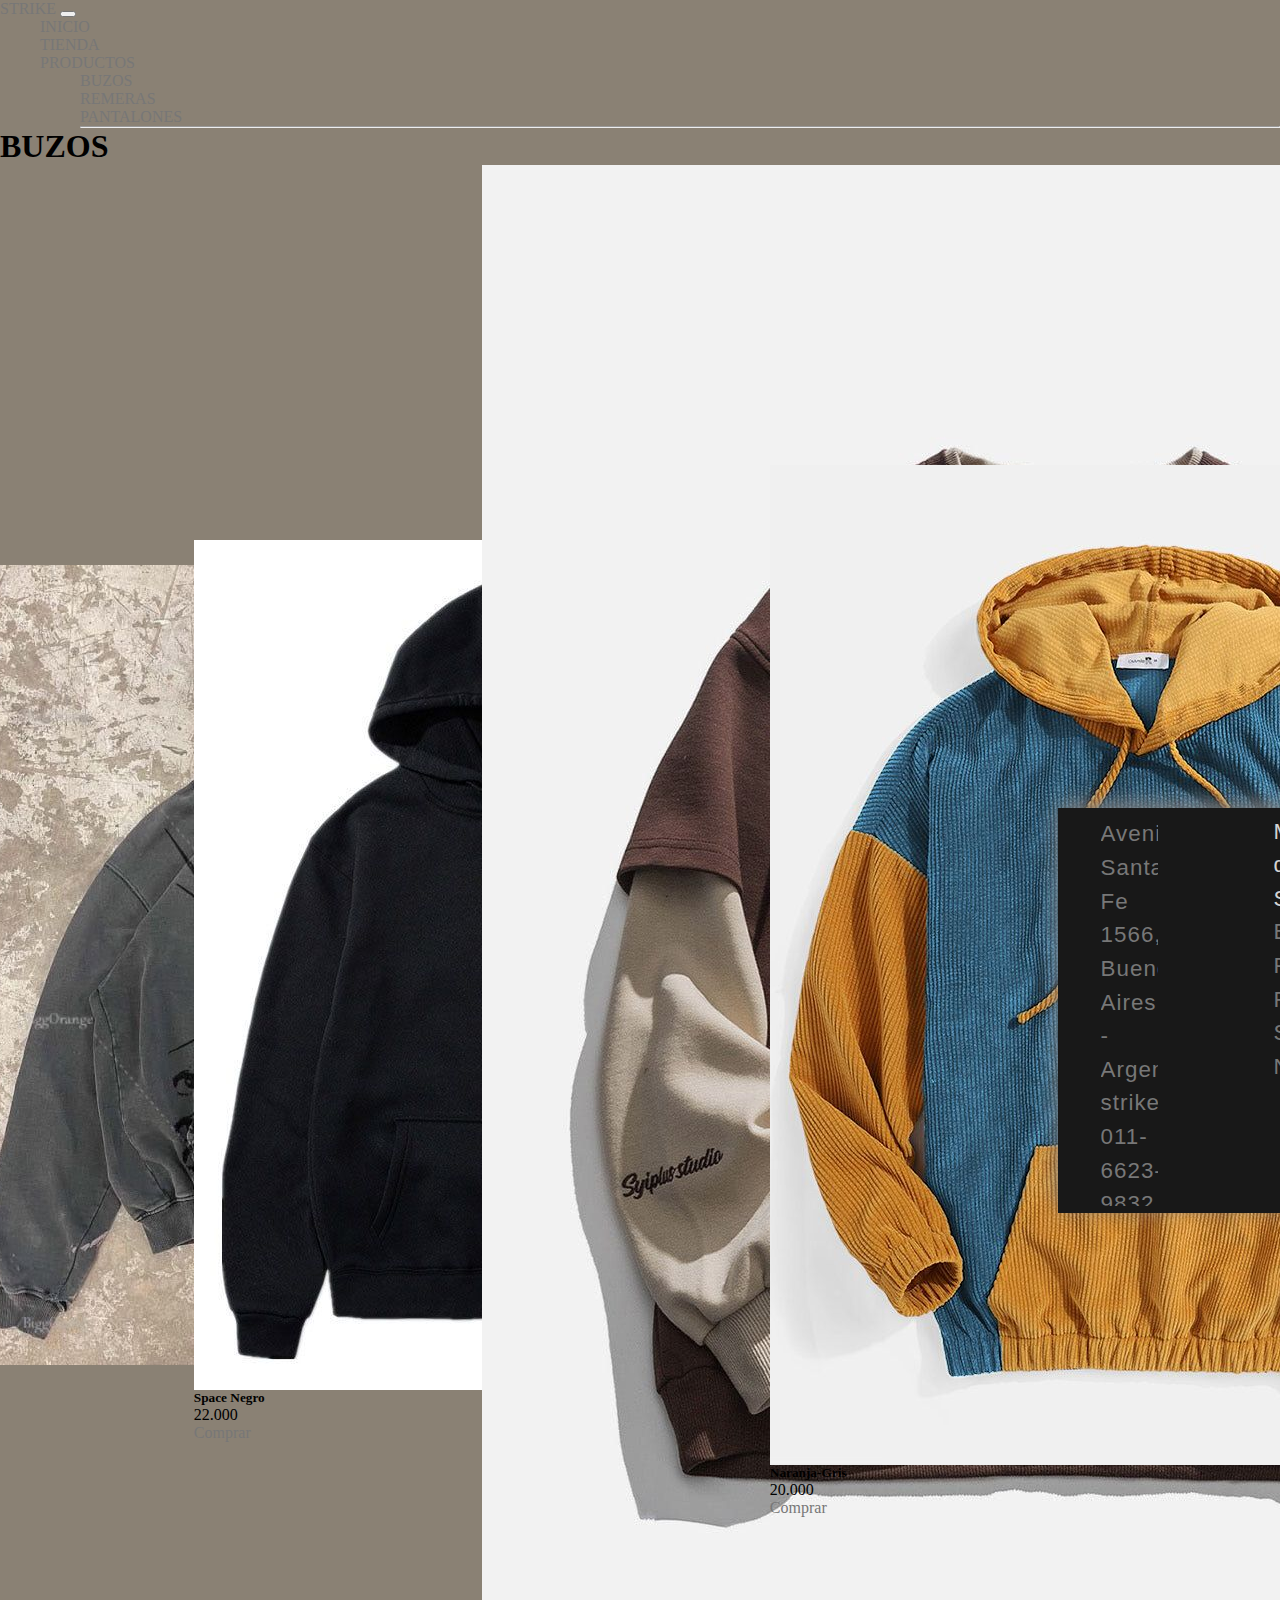
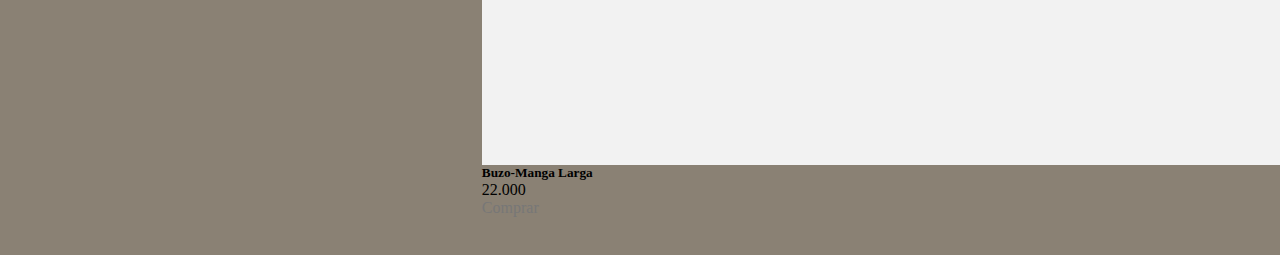
==== commit d684da95: "si" ====
--- a/BUZOS.html
+++ b/BUZOS.html
@@ -57,7 +57,7 @@
           <div class="card-body">
             <h5 class="card-title">Gris Corto</h5>
             <p class="card-text">18.000</p>
-            <a href="#" class="btn btn-primary">Buy</a>
+            <a href="TIENDA.html" class="btn btn-primary">Comprar</a>
           </div>
         </div>
       </div>
@@ -67,7 +67,7 @@
           <div class="card-body">
             <h5 class="card-title">Space Negro</h5>
             <p class="card-text">22.000</p>
-            <a href="#" class="btn btn-primary">Buy</a>
+            <a href="TIENDA.html" class="btn btn-primary">Comprar</a>
           </div>
         </div>
       </div>
@@ -79,7 +79,7 @@
             <div class="card-body">
               <h5 class="card-title">Buzo-Manga Larga</h5>
               <p class="card-text">22.000</p>
-              <a href="#" class="btn btn-primary">Buy</a>
+              <a href="TIENDA.html" class="btn btn-primary">Comprar</a>
             </div>
           </div>
         </div>
@@ -89,7 +89,7 @@
             <div class="card-body">
               <h5 class="card-title">Naranja-Gris</h5>
               <p class="card-text">20.000</p>
-              <a href="#" class="btn btn-primary">Buy</a>
+              <a href="TIENDA.html" class="btn btn-primary">Comprar</a>
             </div>
           </div>
         </div>
--- a/style.css
+++ b/style.css
@@ -246,7 +246,7 @@
 }
 
 .image-container img {
-  max-width: 60%;
+  max-width: 80%;
   height: auto;
   margin-bottom: 10px;
 }
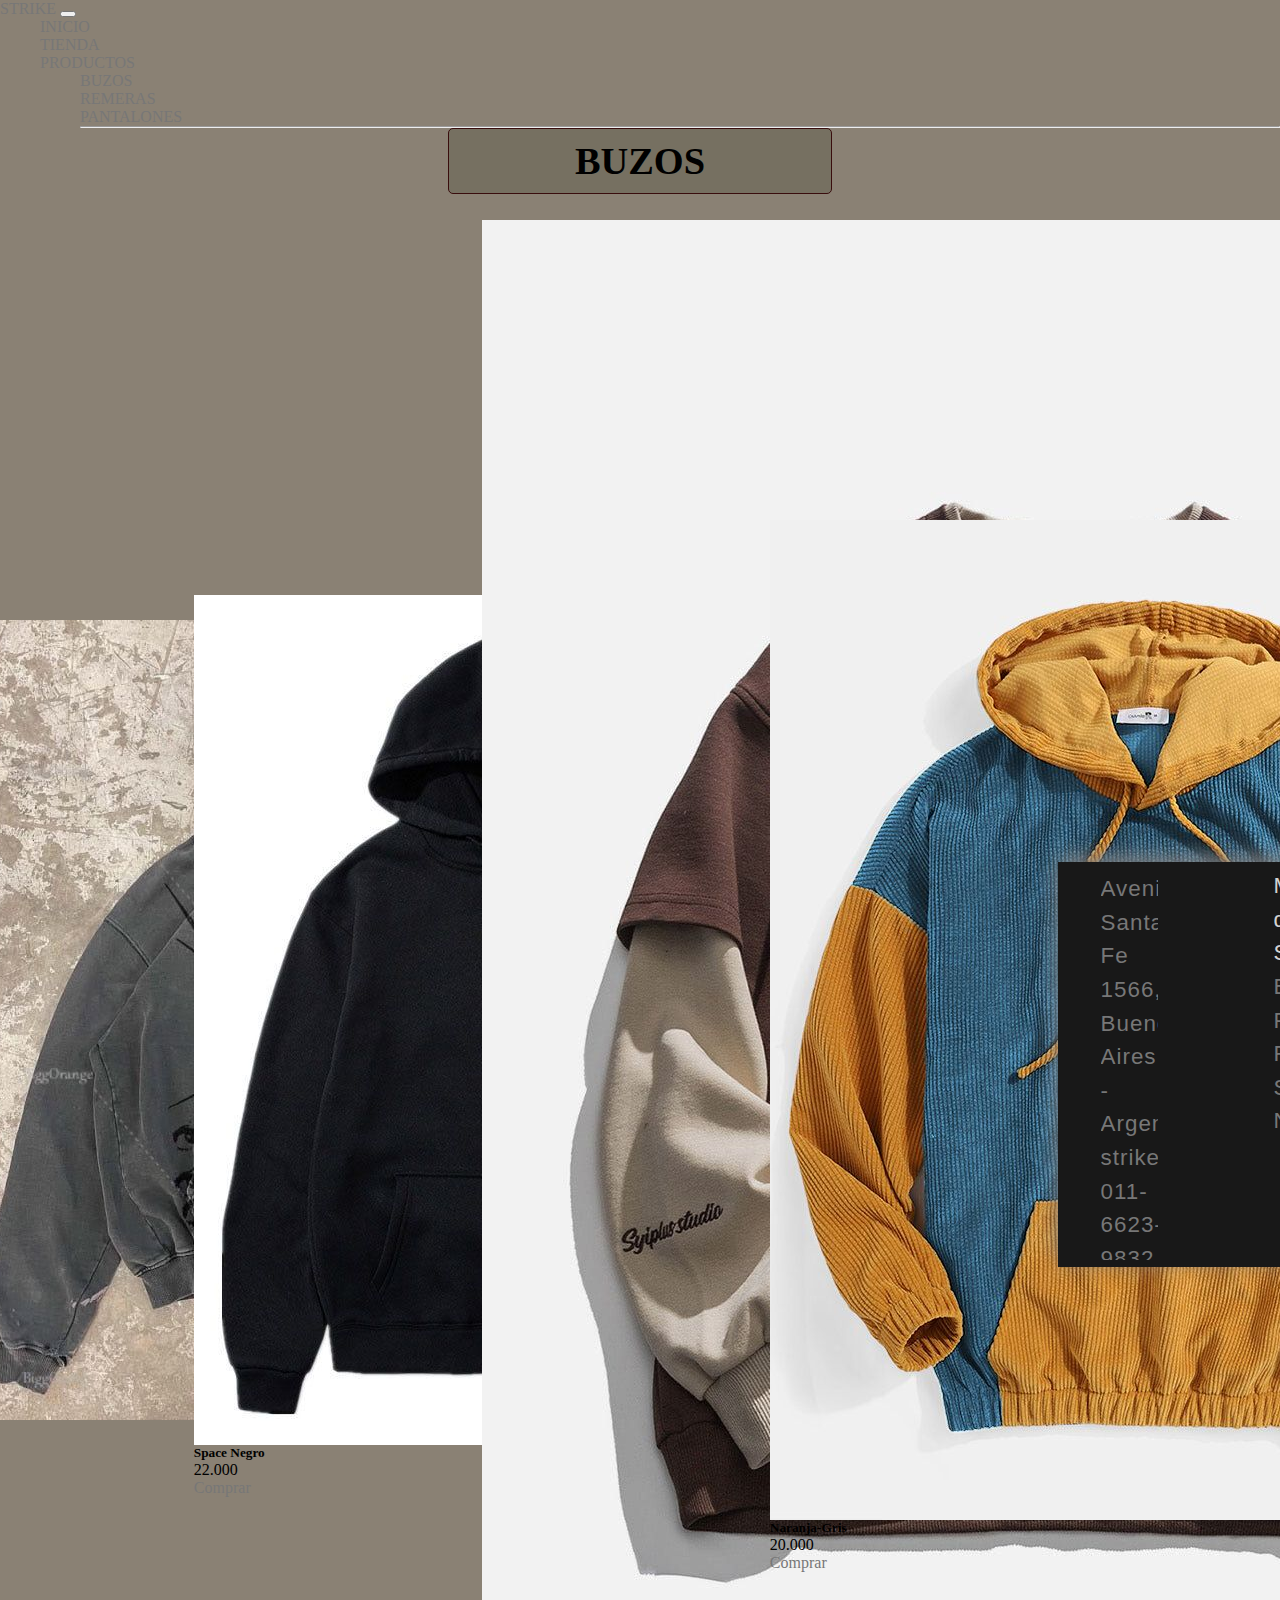
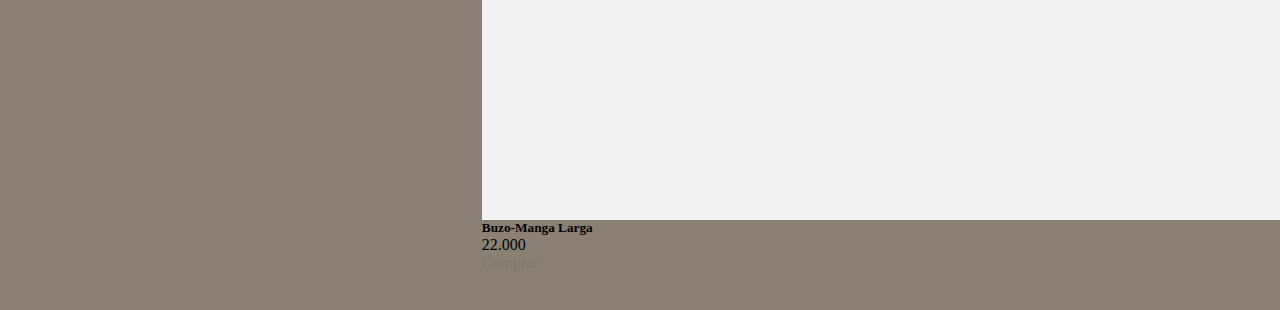
==== commit ff4b8f84: "S" ====
--- a/BUZOS.html
+++ b/BUZOS.html
@@ -48,6 +48,7 @@
     </div>
   </nav>
 
+  
 <body>
     <h1 class="buzos_titulo">BUZOS</h1>
     <div class="row row-cols-3 ">
--- a/style.css
+++ b/style.css
@@ -210,6 +210,8 @@
 
 
 
+
+
 #contador {
   border: 1px solid #390d0d;
   background-color: #767061;
@@ -264,3 +266,20 @@
   border-top: 0.5vw solid black;
   margin: 20px 0;}
 
+.barra{
+  background-color: black;
+  size: 2vw;
+}
+
+.buzos_titulo{
+  font-size: 3vw;
+  border: 1px solid #390d0d;
+  background-color: #767061;
+  padding: 10px;
+  border-radius: 5px;
+  text-align: center;
+margin-bottom: 2vw;
+margin-left: 35vw;
+margin-right: 35vw;
+
+}